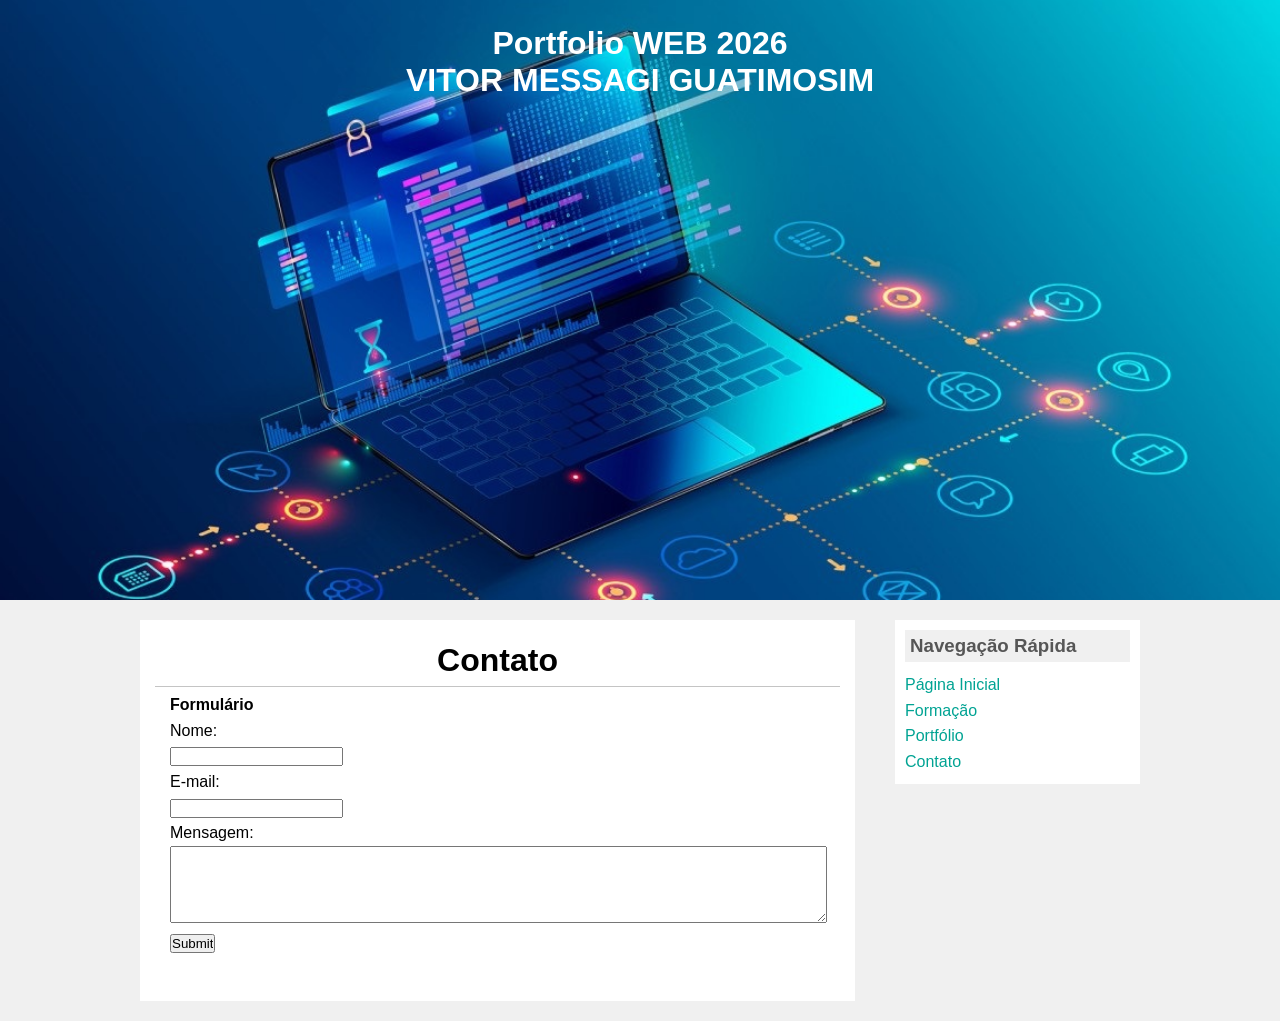
==== contato.html @ b5c3685c "Criação das páginas e inserção de conteúdo inicial Foram realizadas algumas alterações na disposição" ====
<!DOCTYPE html>
<html lang="pt-br">
<head>
    <meta charset="UTF-8">
    <meta name="viewport" content="width=device-width, initial-scale=1.0">
    <title>Portfolio WEB</title>

    <link rel="stylesheet" href="Css/style.css">
</head>
<body>
    <header>
        <div class="header-content">
            <h1>Portfolio WEB 2026</h1>
            <h1>VITOR MESSAGI GUATIMOSIM</h1>
        </div>

    </header>

    <div class="content">
        <div class="content-text">
            <h1>Contato</h1>
            <div>
                <p><b>Formulário</b></p>
                <form>
                    <label for="nome">Nome: </label><br>
                    <input type="text" id="nome" name="nome"><br>
                    
                    <label for="email">E-mail: </label><br>
                    <input type="email" id="email" name="email"><br>
                    
                    <label for="mensagem">Mensagem: </label><br>
                    <textarea type="text" name="mensagem" rows="5" cols="80"></textarea><br>
                    

                    <input type="submit" value="Submit">
                </form>
            </div>
        </div>

        <div class="content-right">
            <div class="nav-rapida">
                <h3>Navegação Rápida</h3>
                <a href="index.html">Página Inicial</a><br>
                <a href="formacao.html">Formação</a><br>
                <a href="portfolio.html">Portfólio</a><br>
                <a href="contato.html">Contato</a><br>
            </div>            
        </div>
    </div>    
</body>
</html>
---- Css/style.css ----
/* LIMPAR FORMATAÇÃO */

*{
    padding: 0;
    margin: 0;
}

/* GENERICOS */

/*
CORES 
PRIMARIA : #6200EE
PRIMARIA-VARIANTE: #3700B3
SECUNDARIA: #03DAC5
TEXTO LINKS: #00A393
*/

body{
    font-size: 16px;
    font-family: 'Trebuchet MS', 'Lucida Sans Unicode', 'Lucida Grande', 'Lucida Sans', Arial, sans-serif;
    background-color: #F0F0F0;
    height: 100%;
}

h3{
    margin-bottom: 10px;
}

/* HEADER */

header{
    background: no-repeat center/100% url("../Images/computação.png");
    width: 100%;
    height: 600px;
}

header .header-content{
    padding: 25px 15px;
    text-align: center;
}

header h1{
    color: white;
}

/* CONTENT */

.content{
    margin: 0 auto;
    width: 1000px;
}

.content-text{
    width: 685px;
    float: left;
    background-color: #FFFFFF;
    text-align: justify;
    padding: 15px;
    line-height: 1.6;
    margin: 20px 0;    
}

.content-text div{
    padding: 5px;
    margin-left: 10px;
    margin-bottom: 25px;
}

.content-text h1{
    text-align: center;
}

.content-text h1{
    border-bottom: 1px solid #C4C4C4;
}

.content-text p{
    text-align: justify;
}

.content-text ul li{
    margin-left: 25px;
    list-style: circle;
}

/* RIGHT SIDE */

.content-right{
    width: 245px;
    float: right;
    margin: 20px 0;    
}

.content-right .nav-rapida{
    padding: 10px;
    margin-bottom: 20px;
    background-color: #FFFFFF;
}

.content-right .nav-rapida a{
    line-height: 1.6;
}

.content-right h3{
    background-color: #F0F0F0;
    color: #565656;
    padding: 5px;
}

/* LINKS */
a{
    color: #00A393;
    text-decoration: none;
}

a:hover{
    text-decoration: underline;
}
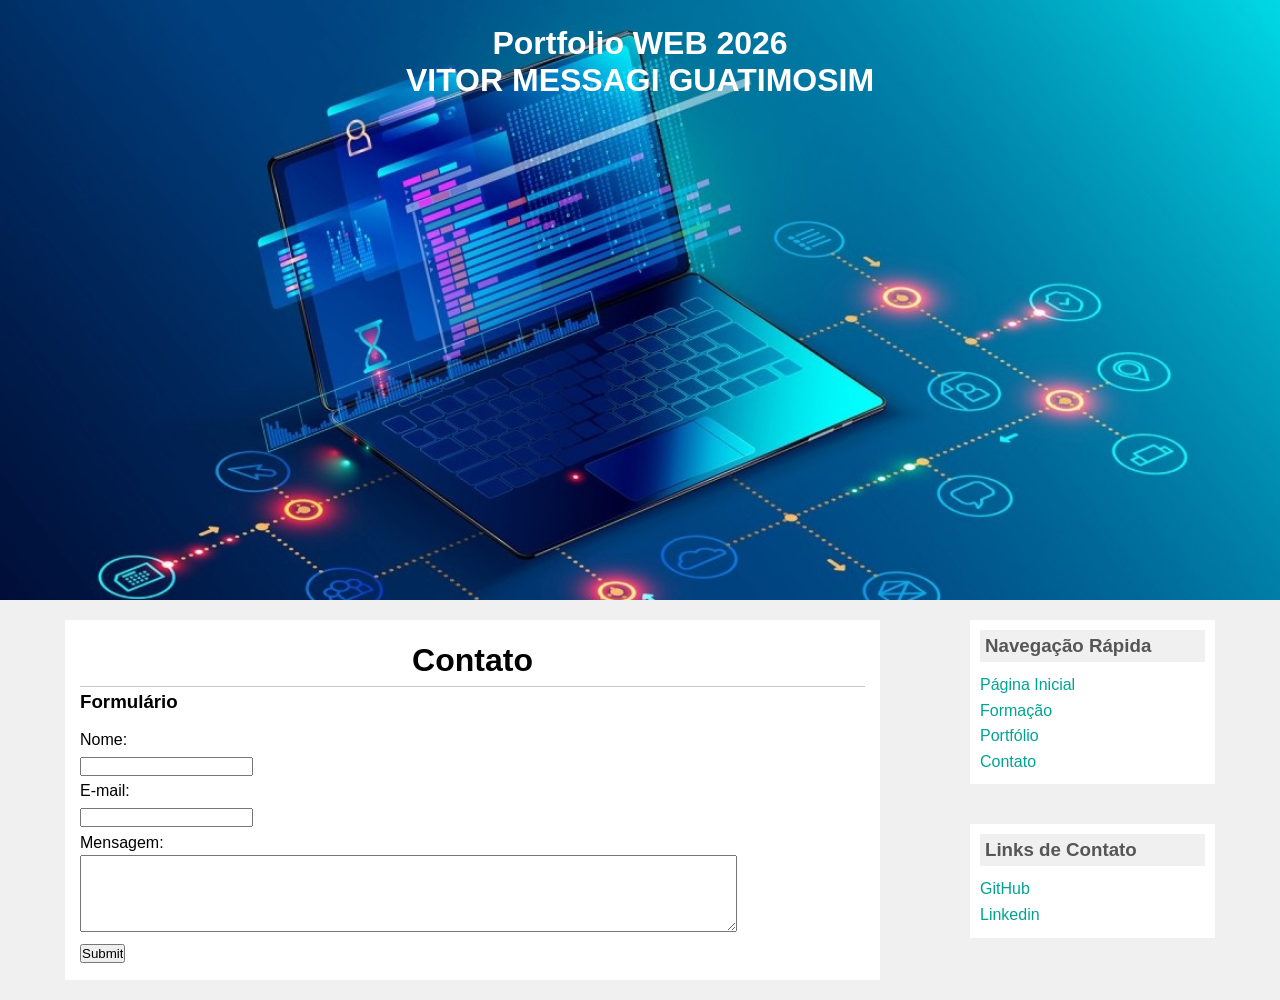
==== commit 4ee911fb: "Complemento da página portfólio Adição de informações na página portfólio e melhorias gerais no site" ====
--- a/contato.html
+++ b/contato.html
@@ -20,7 +20,7 @@
         <div class="content-text">
             <h1>Contato</h1>
             <div>
-                <p><b>Formulário</b></p>
+                <h3>Formulário</h3>
                 <form>
                     <label for="nome">Nome: </label><br>
                     <input type="text" id="nome" name="nome"><br>
@@ -46,6 +46,14 @@
                 <a href="contato.html">Contato</a><br>
             </div>            
         </div>
+
+        <div class="content-right">
+            <div class="nav-rapida">
+                <h3>Links de Contato</h3>
+                <a href="https://github.com/VitorGuatimosim">GitHub</a><br>
+                <a href="https://www.linkedin.com/in/vitor-messagi-guatimosim/">Linkedin</a><br>
+            </div>            
+        </div>
     </div>    
 </body>
 </html>
--- a/Css/style.css
+++ b/Css/style.css
@@ -22,6 +22,11 @@
     height: 100%;
 }
 
+.content-text .img-legenda .legenda{
+    font-size: 13px;
+    text-align: center;
+}
+
 h3{
     margin-bottom: 10px;
 }
@@ -29,7 +34,7 @@
 /* HEADER */
 
 header{
-    background: no-repeat center/100% url("../Images/computação.png");
+    background: no-repeat center/100% url("../Images/header_computação.png");
     width: 100%;
     height: 600px;
 }
@@ -47,11 +52,11 @@
 
 .content{
     margin: 0 auto;
-    width: 1000px;
+    width: 1150px;
 }
 
 .content-text{
-    width: 685px;
+    width: 785px;
     float: left;
     background-color: #FFFFFF;
     text-align: justify;
@@ -60,10 +65,20 @@
     margin: 20px 0;    
 }
 
-.content-text div{
-    padding: 5px;
-    margin-left: 10px;
-    margin-bottom: 25px;
+.content-text img{
+    width: 80%;
+    height: auto;
+    display: block;
+    margin: 0 auto;
+}
+
+.content-text .img-legenda{
+    margin: 25px 0 50px;
+}
+
+.content-text p{
+    margin: 0 5px;
+    text-align: justify;
 }
 
 .content-text h1{
@@ -74,10 +89,10 @@
     border-bottom: 1px solid #C4C4C4;
 }
 
-.content-text p{
-    text-align: justify;
+.content-text h2{
+    text-align: center;
+    margin-bottom: 10px;
 }
-
 .content-text ul li{
     margin-left: 25px;
     list-style: circle;
@@ -88,7 +103,7 @@
 .content-right{
     width: 245px;
     float: right;
-    margin: 20px 0;    
+    margin-top: 20px;    
 }
 
 .content-right .nav-rapida{
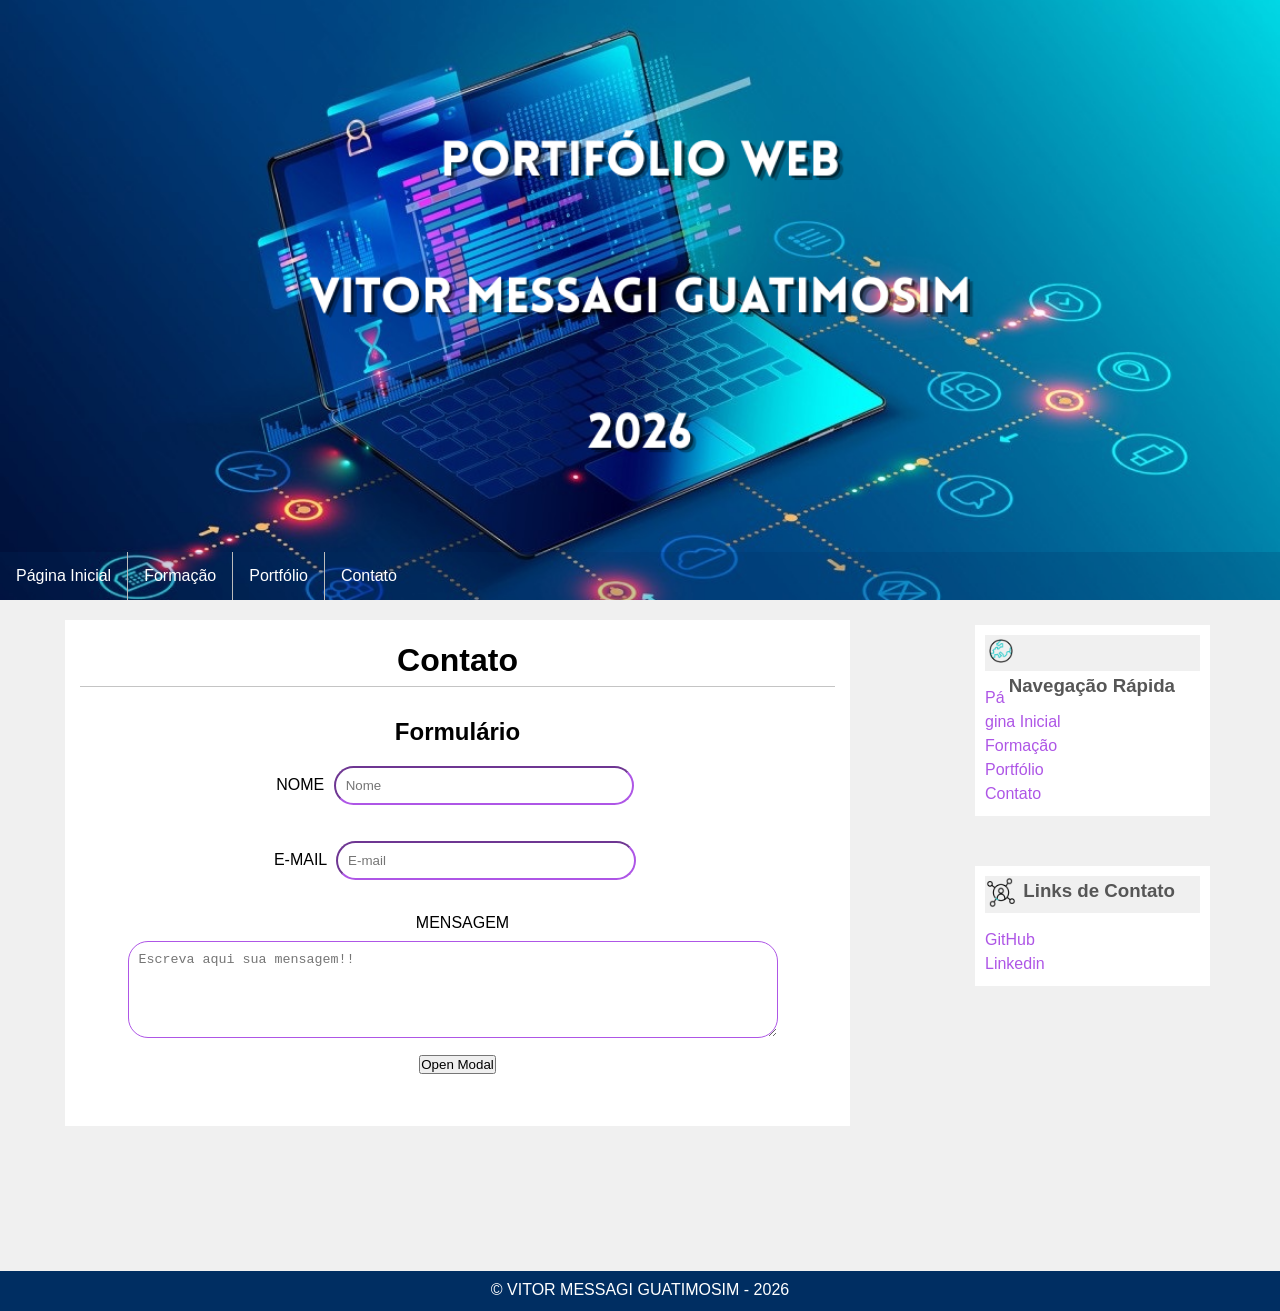
==== commit 0adfa4dc: "Estilização das páginas e inserção de conteúdo Foram adicionados conteúdos nas páginas e estilo dos " ====
--- a/contato.html
+++ b/contato.html
@@ -6,54 +6,108 @@
     <title>Portfolio WEB</title>
 
     <link rel="stylesheet" href="Css/style.css">
+    <script src="Js/script.js"></script>
+
 </head>
 <body>
     <header>
         <div class="header-content">
-            <h1>Portfolio WEB 2026</h1>
-            <h1>VITOR MESSAGI GUATIMOSIM</h1>
+            <div class="navbar">
+                <ul>
+                    <li class="dropdown">
+                        <a href="index.html">Página Inicial</a>
+                        <div class="dropdown-content">
+                            <a href="index.html#sobre-mim-text">Sobre Mim</a>
+                        </div>
+                    </li>
+                    <li class="dropdown">
+                        <a href="formacao.html">Formação</a>
+                        <div class="dropdown-content">
+                            <a href="formacao.html#formacao-text">Formação Acadêmica</a>
+                            <a href="formacao.html#conhecimentos-text">Conhecimentos</a>
+                            <a href="formacao.html#curso-extra-text">Cursos Extras</a>
+                        </div>
+                    </li>
+                    <li class="dropdown">
+                        <a href="portfolio.html">Portfólio</a>
+                        <div class="dropdown-content">
+                            <a href="portfolio.html#web-text">Desenvolvimento WEB</a>
+                            <a href="portfolio.html#arduino-text">Arduino</a>
+                            <a href="portfolio.html#java-text">Desenvolvimento Java</a>
+                            <a href="portfolio.html#python-text">Desenvolvimento Pyhton</a>
+                        </div>
+                    </li>
+                    <li class="dropdown">
+                        <a href="contato.html">Contato</a>
+                        <div class="dropdown-content">
+                            <a href="contato.html#form-text">Mande Mensagem</a>
+                        </div>
+                    </li>
+                </ul>
+            </div>
         </div>
-
     </header>
 
-    <div class="content">
-        <div class="content-text">
-            <h1>Contato</h1>
-            <div>
-                <h3>Formulário</h3>
-                <form>
-                    <label for="nome">Nome: </label><br>
-                    <input type="text" id="nome" name="nome"><br>
-                    
-                    <label for="email">E-mail: </label><br>
-                    <input type="email" id="email" name="email"><br>
-                    
-                    <label for="mensagem">Mensagem: </label><br>
-                    <textarea type="text" name="mensagem" rows="5" cols="80"></textarea><br>
-                    
+    <div class="volta-topo">
+        <a href="#topo" id="botao-volta"><img src="Images/Icons/seta-semfundo.png" title="Voltar ao Topo" id="volta-img"></a>
+    </div>
 
-                    <input type="submit" value="Submit">
-                </form>
+    <div class="page-wrapper">
+        <div class="content">
+            <div class="content-text">
+                <h1>Contato</h1>
+                <div>
+                    <br><h2 id="form-text">Formulário</h2>
+                    <form>
+                        <label for="nome">NOME
+                            <input type="text" id="nome" name="nome" placeholder="Nome" REQUIRED>
+                        </label><br><br>                        
+                        
+                        <label for="email">E-MAIL
+                            <input type="email" id="email" name="email" placeholder="E-mail" REQUIRED>
+                        </label><br><br>                        
+                        
+                        <label for="mensagem">MENSAGEM
+                            <textarea type="text" id="mensagem" name="mensagem" rows="5" cols="80" placeholder="Escreva aqui sua mensagem!!" REQUIRED></textarea>
+                        </label>                        
+                        <br>                                               
+
+                        <!-- <input type="submit" value="ENVIAR"> -->
+                        <button id="myBtn" onclick="enviarMensagem()">Open Modal</button>
+                    </form>
+
+                    <div id="myModal" class="modal">
+                        <div class="modal-content">
+                            <span class="close" onclick="fecharModal()">&times;</span>
+                            <p>Some text in the Modal..</p>
+                        </div>
+                    </div>
+                </div>
+            </div>
+
+            <div class="content-right">
+                <div class="nav-rapida">
+                    <div><img src="Images/Icons/icon-navegacao.gif" class="icon-social"><h3>Navegação Rápida</h3></div>
+                    <a href="index.html">Página Inicial</a><br>
+                    <a href="formacao.html">Formação</a><br>
+                    <a href="portfolio.html">Portfólio</a><br>
+                    <a href="contato.html">Contato</a><br>
+                </div>            
+            </div>
+
+            <div class="content-right">
+                <div class="nav-rapida">
+                    <div><img src="Images/Icons/social-media.gif" class="icon-social"><h3>Links de Contato</h3></div>
+                    <a href="https://github.com/VitorGuatimosim">GitHub</a><br>
+                    <a href="https://www.linkedin.com/in/vitor-messagi-guatimosim/">Linkedin</a><br>
+                </div>            
             </div>
         </div>
+    </div>
 
-        <div class="content-right">
-            <div class="nav-rapida">
-                <h3>Navegação Rápida</h3>
-                <a href="index.html">Página Inicial</a><br>
-                <a href="formacao.html">Formação</a><br>
-                <a href="portfolio.html">Portfólio</a><br>
-                <a href="contato.html">Contato</a><br>
-            </div>            
-        </div>
+    <footer>
+        <p>&copy; VITOR MESSAGI GUATIMOSIM - 2026</p>
+    </footer>
 
-        <div class="content-right">
-            <div class="nav-rapida">
-                <h3>Links de Contato</h3>
-                <a href="https://github.com/VitorGuatimosim">GitHub</a><br>
-                <a href="https://www.linkedin.com/in/vitor-messagi-guatimosim/">Linkedin</a><br>
-            </div>            
-        </div>
-    </div>    
 </body>
 </html>
--- a/Css/style.css
+++ b/Css/style.css
@@ -2,7 +2,9 @@
 
 *{
     padding: 0;
-    margin: 0;
+    margin: 0;    
+    box-sizing: border-box;    
+    word-wrap: break-word;
 }
 
 /* GENERICOS */
@@ -13,13 +15,17 @@
 PRIMARIA-VARIANTE: #3700B3
 SECUNDARIA: #03DAC5
 TEXTO LINKS: #00A393
+
+NOVO
+BACKGROUND-COLOR FOOTER: #002E62
+NAVBAR COLOR: #AE56E6
+TEXTO LINKS: #AE56E6
 */
 
-body{
+html, body{
     font-size: 16px;
     font-family: 'Trebuchet MS', 'Lucida Sans Unicode', 'Lucida Grande', 'Lucida Sans', Arial, sans-serif;
     background-color: #F0F0F0;
-    height: 100%;
 }
 
 .content-text .img-legenda .legenda{
@@ -34,25 +40,100 @@
 /* HEADER */
 
 header{
-    background: no-repeat center/100% url("../Images/header_computação.png");
+    background: no-repeat center/100% url("../Images/header-computação.png");
     width: 100%;
     height: 600px;
-}
-
-header .header-content{
-    padding: 25px 15px;
-    text-align: center;
-}
-
-header h1{
+    position: relative;
+    top: 0px;
+}
+
+header .header-content .header-titulo{
+    position: absolute;
+    top: 150px;
+    left: 28%;
+}
+
+header .header-content h1{
+    text-align: center;    
+    font-size: 60px;
     color: white;
 }
 
+/* HEADER MENU */
+
+.navbar{
+    position: absolute;    
+    background-color: rgba(0,46,98,0.2);
+    width: 100%;
+    bottom: 0;
+}
+
+.navbar ul{
+    list-style-type: none;
+}
+
+.navbar ul li{
+    float: left;
+    border-right: 1px solid #BBBBBB;
+}
+
+.navbar ul li:last-child{
+    border-right: none;
+}
+
+.navbar ul li a{
+    display: block;
+    color: white;
+    text-align: center;
+    padding: 15px 16px;
+    text-decoration: none;
+}
+
+.navbar ul li a:active{
+    background-color: #803fa8;
+}
+
+.navbar a:hover, .dropdown:hover{
+    background-color: #AE56E6;
+}
+
+.dropdown-content {
+    display: none;
+    position: absolute;
+    background-color: #FFFFFF;
+    min-width: 160px;
+    box-shadow: 0px 8px 16px 0px rgba(0,0,0,0.2);
+    z-index: 1;
+}
+
+.navbar ul li .dropdown-content a{
+    float: none;
+    color: black;
+    text-decoration: none;
+    display: block;
+    text-align: left;
+    border: 1px solid black;
+}
+
+.navbar ul li .dropdown-content a:hover{    
+    background-color: #AE56E6;
+    color: #FFFFFF;
+}
+
+.dropdown:hover .dropdown-content{
+    display: block;
+}
+
 /* CONTENT */
+
+.page-wrapper{
+    margin-bottom: 125px;
+}
 
 .content{
     margin: 0 auto;
-    width: 1150px;
+    width: 1150px; 
+    overflow: auto;
 }
 
 .content-text{
@@ -62,6 +143,7 @@
     text-align: justify;
     padding: 15px;
     line-height: 1.6;
+    padding-bottom:50px;
     margin: 20px 0;    
 }
 
@@ -70,6 +152,7 @@
     height: auto;
     display: block;
     margin: 0 auto;
+    border-radius: 20px;
 }
 
 .content-text .img-legenda{
@@ -113,21 +196,161 @@
 }
 
 .content-right .nav-rapida a{
-    line-height: 1.6;
-}
-
-.content-right h3{
+    line-height: 1.5;
+}
+
+.content-right{
     background-color: #F0F0F0;
     color: #565656;
     padding: 5px;
 }
 
+.content-right h3{
+    margin-top: 4px;
+    margin-right: 25px;
+    float: right;
+}
+
+.content-right div{
+    background-color: #F0F0F0;
+    margin-bottom: 15px;
+}
+
+.content-right .icon-social{
+    width: 15%;
+    height: auto;
+}
+
+/* FORM */
+
+.content-text form{
+    text-align: center;
+}
+
+.content-text form label{
+    padding: 10px;
+}
+
+.content-text form input, .content-text form textarea{
+    margin: 5px;
+    padding: 10px;
+    width: 300px;
+    border-radius: 20px;
+    border-color: #AE56E6;
+}
+
+.content-text form input:focus, .content-text form textarea:focus{
+    border-width: 3px;
+    background-color: #F0F0F0;
+    outline: none;
+} 
+
+.content-text form textarea{
+    width: 650px;
+    height: auto;
+}
+
+.content-text form input[type=submit]{
+    margin-top: 35px;
+    padding: 10px 25px;
+    background-color: #AE56E6;
+    color: #FFFFFF;
+    font-size: 15px;
+    font-weight: bold;
+    cursor: pointer;
+    border-color: black;
+    border-width: 2px;
+}
+
+.content-text form input[type=submit]:hover{
+    background-color: #803fa8;
+}
+
 /* LINKS */
 a{
-    color: #00A393;
+    color: #AE56E6;
     text-decoration: none;
 }
 
 a:hover{
     text-decoration: underline;
+}
+
+.volta-topo{
+    position: fixed;
+    right: 1%;
+    bottom: 100px;
+}
+
+#botao-volta{
+    visibility: hidden;
+    opacity: 0;
+    transition: opacity 0.3s;
+}
+
+#volta-img{
+    width: 100%;
+    height: 100%;
+    max-width: 60px;
+    border: none;
+    max-height: 60px;
+}
+
+#volta-img:hover{
+    transform: scale(1.5,1.5);
+}
+
+/* MODAL */
+
+.modal {
+  display: none; /* Hidden by default */
+  position: fixed; /* Stay in place */
+  z-index: 1; /* Sit on top */
+  left: 0;
+  top: 0;
+  width: 100%; /* Full width */
+  height: 100%; /* Full height */
+  overflow: auto; /* Enable scroll if needed */
+  background-color: rgb(0,0,0); /* Fallback color */
+  background-color: rgba(0,0,0,0.4); /* Black w/ opacity */
+}
+
+/* Modal Content/Box */
+.content .content-text div .modal-content {
+  background-color: #fefefe;
+  margin: 15% auto; /* 15% from the top and centered */
+  padding: 20px;
+  border: 1px solid #888;
+  width: 80%; /* Could be more or less, depending on screen size */
+}
+
+/* The Close Button */
+.close {
+  color: #aaa;
+  float: right;
+  font-size: 28px;
+  font-weight: bold;
+}
+
+.close:hover,
+.close:focus {
+  color: black;
+  text-decoration: none;
+  cursor: pointer;
+}
+
+
+/* FOOTER */
+
+footer{
+    background-color: #002e62;
+    color: white;
+    width: 100%;
+    height: 40px;
+}
+
+footer p{
+    padding-top: 10px;
+    margin:auto;
+    text-align: center;
 }
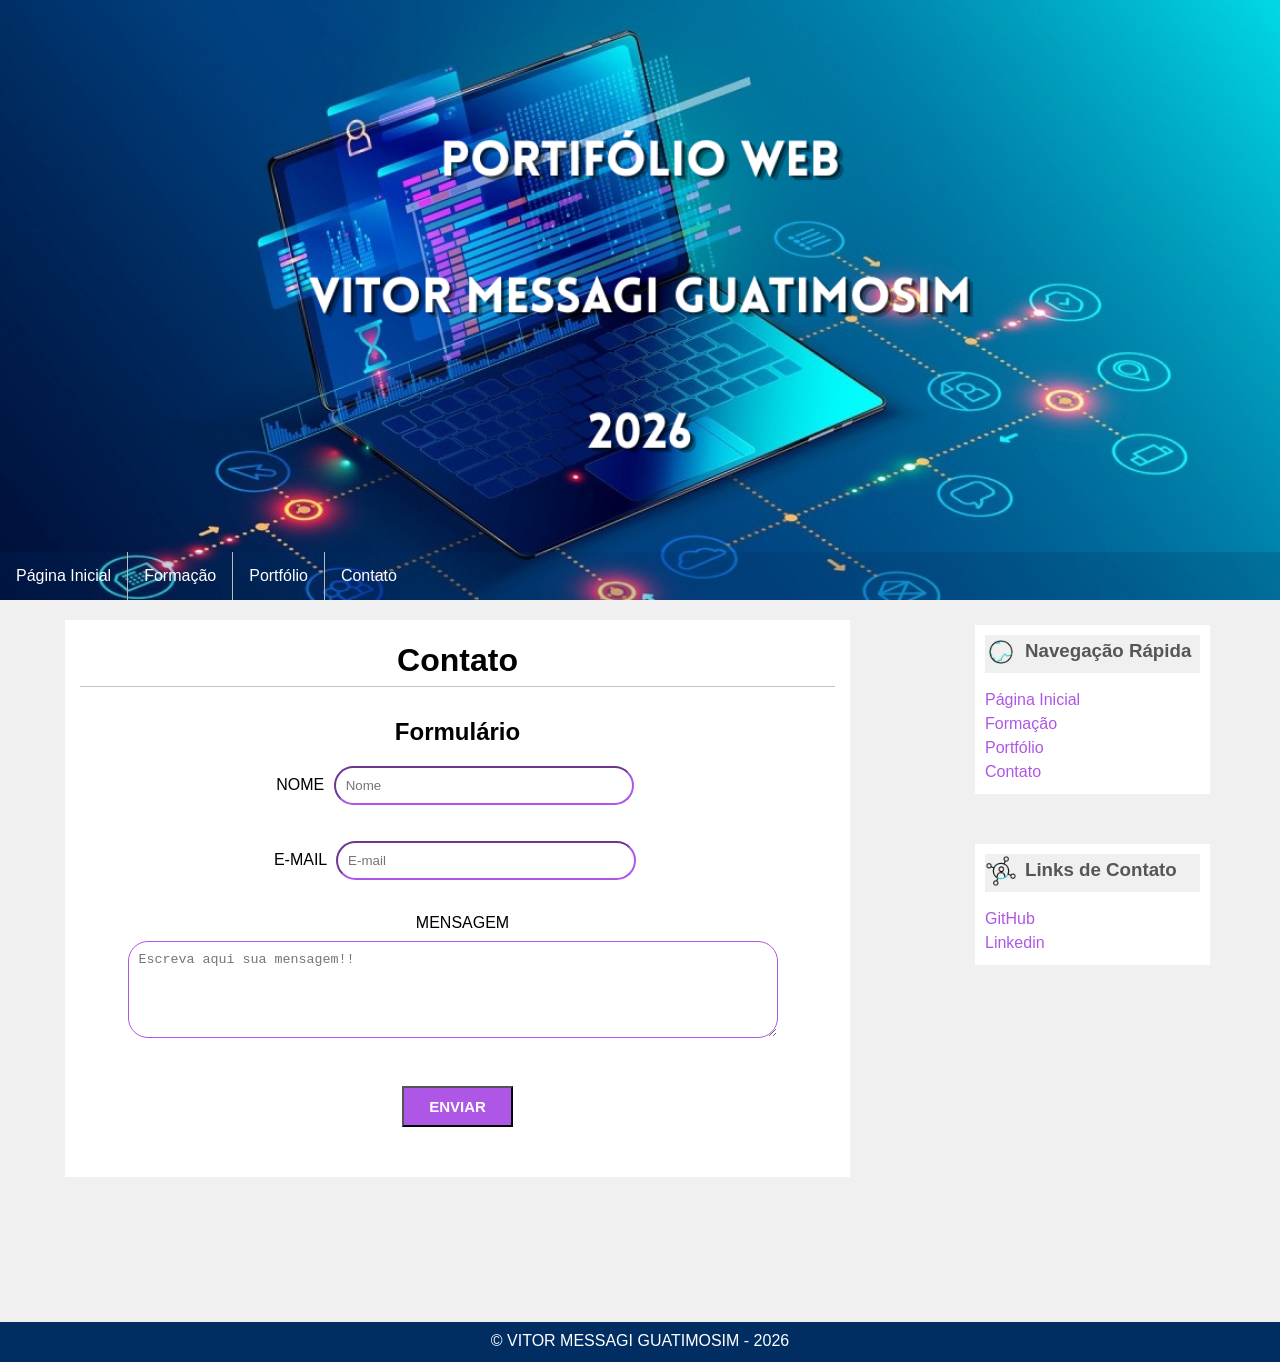
==== commit 61296b74: "Finalização do formulário de contato Finalizado o formulário com adição do modal de resposta e algum" ====
--- a/contato.html
+++ b/contato.html
@@ -40,7 +40,7 @@
                     <li class="dropdown">
                         <a href="contato.html">Contato</a>
                         <div class="dropdown-content">
-                            <a href="contato.html#form-text">Mande Mensagem</a>
+                            <a href="contato.html#form-text">Entre em Contato</a>
                         </div>
                     </li>
                 </ul>
@@ -52,13 +52,13 @@
         <a href="#topo" id="botao-volta"><img src="Images/Icons/seta-semfundo.png" title="Voltar ao Topo" id="volta-img"></a>
     </div>
 
-    <div class="page-wrapper">
+    <div id="teste" class="page-wrapper">
         <div class="content">
             <div class="content-text">
                 <h1>Contato</h1>
                 <div>
                     <br><h2 id="form-text">Formulário</h2>
-                    <form>
+                    <form action="#" method="POST" onsubmit="enviarMensagem(); return false">
                         <label for="nome">NOME
                             <input type="text" id="nome" name="nome" placeholder="Nome" REQUIRED>
                         </label><br><br>                        
@@ -72,14 +72,18 @@
                         </label>                        
                         <br>                                               
 
-                        <!-- <input type="submit" value="ENVIAR"> -->
-                        <button id="myBtn" onclick="enviarMensagem()">Open Modal</button>
+                        <button title="Enviar">ENVIAR</button>
                     </form>
 
-                    <div id="myModal" class="modal">
+                    <div id="modal-form" class="modal">
                         <div class="modal-content">
-                            <span class="close" onclick="fecharModal()">&times;</span>
-                            <p>Some text in the Modal..</p>
+                            <div class="modal-header">
+                                <span class="close" onclick="fecharModal()" title="Fechar">&times;</span>
+                                <h2>MENSAGEM ENVIADA</h2>
+                            </div>
+                            <div class="modal-body">
+                                <p>Sua mensagem foi enviada com sucesso!!!!</p>
+                            </div>
                         </div>
                     </div>
                 </div>
--- a/Css/style.css
+++ b/Css/style.css
@@ -207,18 +207,20 @@
 
 .content-right h3{
     margin-top: 4px;
-    margin-right: 25px;
-    float: right;
+    margin-left: 40px;
 }
 
 .content-right div{
     background-color: #F0F0F0;
     margin-bottom: 15px;
+    padding: 1px 0;
+    width: auto;
 }
 
 .content-right .icon-social{
     width: 15%;
     height: auto;
+    float: left;
 }
 
 /* FORM */
@@ -250,7 +252,7 @@
     height: auto;
 }
 
-.content-text form input[type=submit]{
+.content-text form button{
     margin-top: 35px;
     padding: 10px 25px;
     background-color: #AE56E6;
@@ -302,44 +304,65 @@
 
 /* MODAL */
 
-.modal {
-  display: none; /* Hidden by default */
-  position: fixed; /* Stay in place */
-  z-index: 1; /* Sit on top */
-  left: 0;
-  top: 0;
-  width: 100%; /* Full width */
-  height: 100%; /* Full height */
-  overflow: auto; /* Enable scroll if needed */
-  background-color: rgb(0,0,0); /* Fallback color */
-  background-color: rgba(0,0,0,0.4); /* Black w/ opacity */
-}
-
-/* Modal Content/Box */
-.content .content-text div .modal-content {
-  background-color: #fefefe;
-  margin: 15% auto; /* 15% from the top and centered */
-  padding: 20px;
-  border: 1px solid #888;
-  width: 80%; /* Could be more or less, depending on screen size */
-}
-
-/* The Close Button */
+.modal{
+    display: none;
+    position: fixed;
+    z-index: 1;
+    left: 0;
+    top: 0;
+    overflow: auto;
+    width: 100%;
+    height: 100%;
+    animation-name: animatetop;
+    animation-duration: 0.4s
+}
+
+/* ANIMAÇÃO */
+@keyframes animatetop {
+    from {top: -300px; opacity: 0}
+    to {top: 0; opacity: 1}
+}
+
+.modal-content {
+    background-color: #fefefe;
+    margin: 20% 29%;
+    border: 1px solid #888;
+    border-radius: 20px;
+    width: 40%;
+}
+
+.modal-header {
+    padding: 2px 16x;
+    border-radius: 20px;
+    border-bottom-left-radius: 0;
+    border-bottom-right-radius: 0;
+    background-color: #AE56E6;
+    color: white;
+}
+
+.modal-header h2{
+    padding: 0;
+    margin: 0;
+}
+
+.modal-content .modal-body{
+    padding: 16px 15px;
+}
+
 .close {
   color: #aaa;
   float: right;
   font-size: 28px;
   font-weight: bold;
-}
-
-.close:hover,
-.close:focus {
+  margin: 0px 5px;
+}
+
+.close:hover, .close:focus {
   color: black;
   text-decoration: none;
   cursor: pointer;
 }
 
-
 /* FOOTER */
 
 footer{
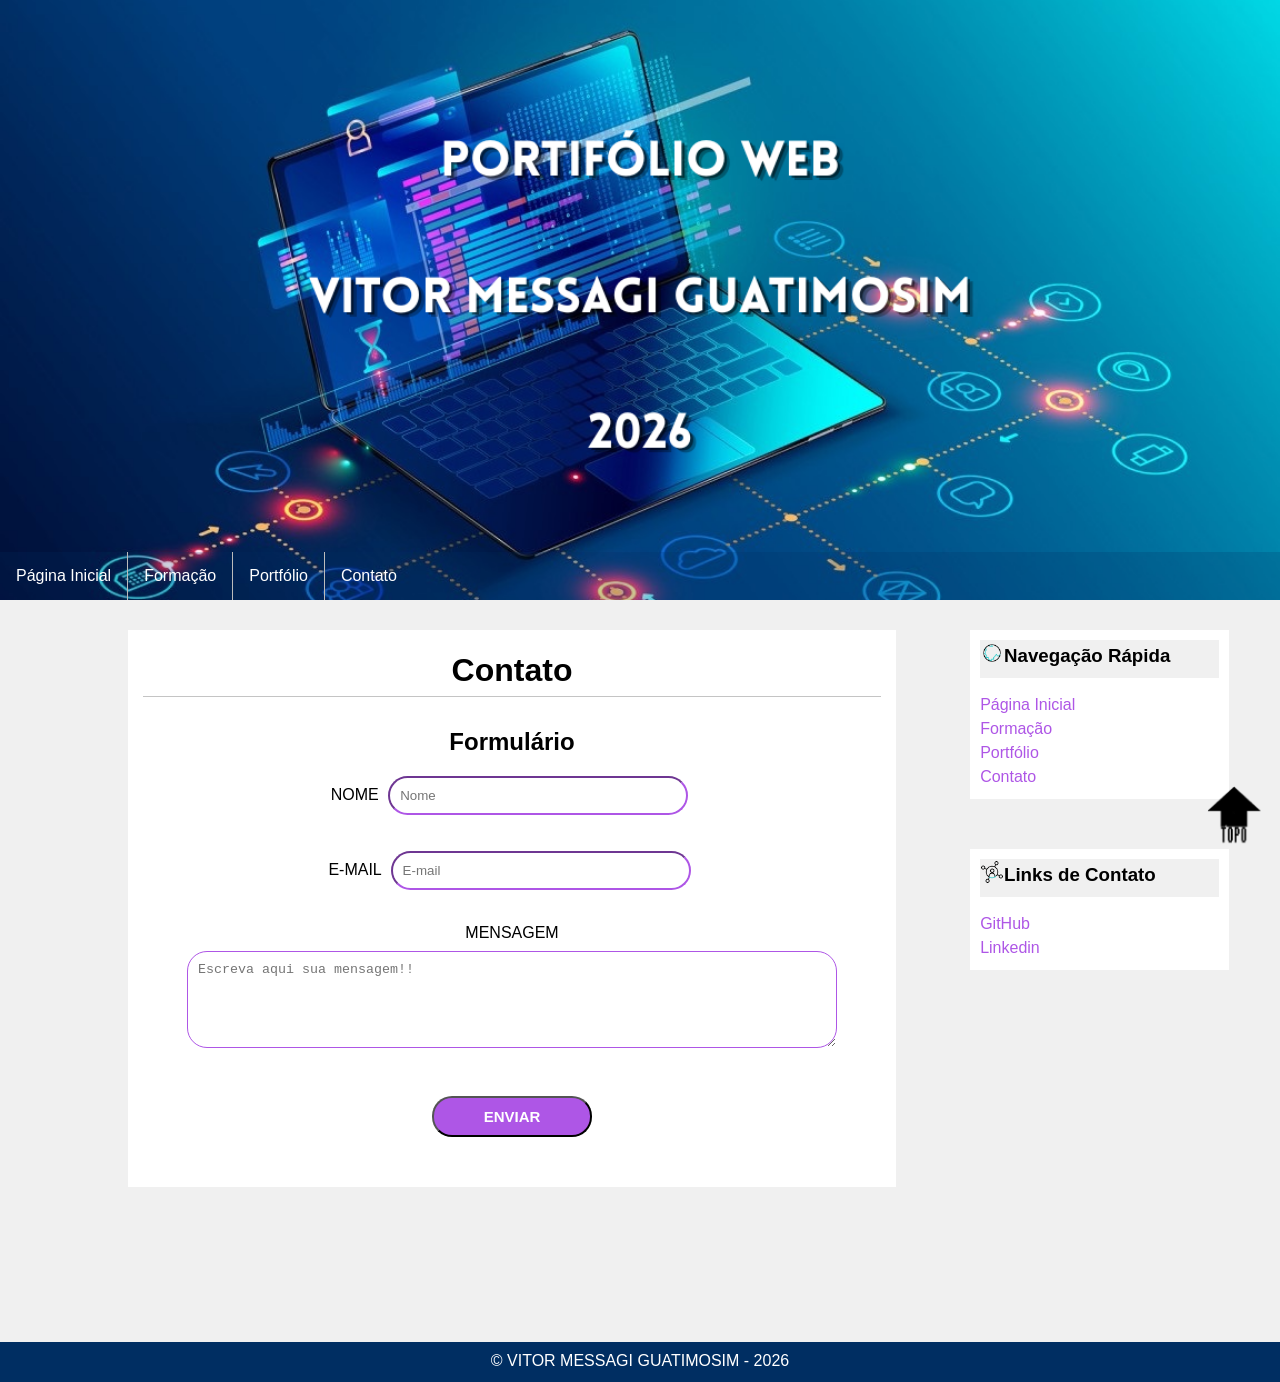
==== commit 5b58b391: "Adição da responsividade e melhorias no design Foi aplicada a responsividade e realizado ajustes fin" ====
--- a/contato.html
+++ b/contato.html
@@ -9,7 +9,7 @@
     <script src="Js/script.js"></script>
 
 </head>
-<body>
+<body id="topo" onscroll="desceu()">
     <header>
         <div class="header-content">
             <div class="navbar">
@@ -65,11 +65,11 @@
                         
                         <label for="email">E-MAIL
                             <input type="email" id="email" name="email" placeholder="E-mail" REQUIRED>
-                        </label><br><br>                        
-                        
-                        <label for="mensagem">MENSAGEM
+                        </label><br><br>
+
+                        <label for="mensagem">MENSAGEM</label> <br>
                             <textarea type="text" id="mensagem" name="mensagem" rows="5" cols="80" placeholder="Escreva aqui sua mensagem!!" REQUIRED></textarea>
-                        </label>                        
+                                               
                         <br>                                               
 
                         <button title="Enviar">ENVIAR</button>
@@ -78,11 +78,11 @@
                     <div id="modal-form" class="modal">
                         <div class="modal-content">
                             <div class="modal-header">
-                                <span class="close" onclick="fecharModal()" title="Fechar">&times;</span>
+                                <span class="btn-fechar" onclick="fecharModal()" title="Fechar">&times;</span>
                                 <h2>MENSAGEM ENVIADA</h2>
                             </div>
                             <div class="modal-body">
-                                <p>Sua mensagem foi enviada com sucesso!!!!</p>
+                                <p>Sua mensagem foi enviada com sucesso!</p>
                             </div>
                         </div>
                     </div>
@@ -91,19 +91,17 @@
 
             <div class="content-right">
                 <div class="nav-rapida">
-                    <div><img src="Images/Icons/icon-navegacao.gif" class="icon-social"><h3>Navegação Rápida</h3></div>
+                    <div class="titulo-nav"><img src="Images/Icons/icon-navegacao.gif" class="icon-social"><h3>Navegação Rápida</h3></div>
                     <a href="index.html">Página Inicial</a><br>
                     <a href="formacao.html">Formação</a><br>
                     <a href="portfolio.html">Portfólio</a><br>
                     <a href="contato.html">Contato</a><br>
                 </div>            
-            </div>
 
-            <div class="content-right">
                 <div class="nav-rapida">
-                    <div><img src="Images/Icons/social-media.gif" class="icon-social"><h3>Links de Contato</h3></div>
-                    <a href="https://github.com/VitorGuatimosim">GitHub</a><br>
-                    <a href="https://www.linkedin.com/in/vitor-messagi-guatimosim/">Linkedin</a><br>
+                    <div class="titulo-nav"><img src="Images/Icons/social-media.gif" class="icon-social"><h3>Links de Contato</h3></div>
+                    <a href="https://github.com/VitorGuatimosim" target="_blank">GitHub</a><br>
+                    <a href="https://www.linkedin.com/in/vitor-messagi-guatimosim/" target="_blank">Linkedin</a><br>
                 </div>            
             </div>
         </div>
--- a/Css/style.css
+++ b/Css/style.css
@@ -9,30 +9,12 @@
 
 /* GENERICOS */
 
-/*
-CORES 
-PRIMARIA : #6200EE
-PRIMARIA-VARIANTE: #3700B3
-SECUNDARIA: #03DAC5
-TEXTO LINKS: #00A393
-
-NOVO
-BACKGROUND-COLOR FOOTER: #002E62
-NAVBAR COLOR: #AE56E6
-TEXTO LINKS: #AE56E6
-*/
-
 html, body{
     font-size: 16px;
     font-family: 'Trebuchet MS', 'Lucida Sans Unicode', 'Lucida Grande', 'Lucida Sans', Arial, sans-serif;
     background-color: #F0F0F0;
 }
 
-.content-text .img-legenda .legenda{
-    font-size: 13px;
-    text-align: center;
-}
-
 h3{
     margin-bottom: 10px;
 }
@@ -41,6 +23,7 @@
 
 header{
     background: no-repeat center/100% url("../Images/header-computação.png");
+    background-size: cover;
     width: 100%;
     height: 600px;
     position: relative;
@@ -132,19 +115,20 @@
 
 .content{
     margin: 0 auto;
-    width: 1150px; 
+    width: 100%; 
     overflow: auto;
 }
 
 .content-text{
-    width: 785px;
+    width: 60%;
     float: left;
     background-color: #FFFFFF;
     text-align: justify;
     padding: 15px;
     line-height: 1.6;
     padding-bottom:50px;
-    margin: 20px 0;    
+    margin: 30px 3.6%;
+    margin-left: 10%;
 }
 
 .content-text img{
@@ -159,6 +143,11 @@
     margin: 25px 0 50px;
 }
 
+.content-text .img-legenda .legenda{
+    font-size: 13px;
+    text-align: center;
+}
+
 .content-text p{
     margin: 0 5px;
     text-align: justify;
@@ -166,9 +155,6 @@
 
 .content-text h1{
     text-align: center;
-}
-
-.content-text h1{
     border-bottom: 1px solid #C4C4C4;
 }
 
@@ -184,14 +170,16 @@
 /* RIGHT SIDE */
 
 .content-right{
-    width: 245px;
+    width: 21%;
     float: right;
-    margin-top: 20px;    
+    margin-top: 25px;
+    margin-right: 3.6%;
+    padding: 5px;   
 }
 
 .content-right .nav-rapida{
     padding: 10px;
-    margin-bottom: 20px;
+    margin-bottom: 50px;
     background-color: #FFFFFF;
 }
 
@@ -199,28 +187,25 @@
     line-height: 1.5;
 }
 
-.content-right{
-    background-color: #F0F0F0;
-    color: #565656;
-    padding: 5px;
-}
-
-.content-right h3{
+.content-right .nav-rapida .titulo-nav h3{
     margin-top: 4px;
-    margin-left: 40px;
-}
-
-.content-right div{
+}
+
+.content-right .nav-rapida .titulo-nav{
     background-color: #F0F0F0;
     margin-bottom: 15px;
     padding: 1px 0;
-    width: auto;
-}
-
-.content-right .icon-social{
-    width: 15%;
+}
+
+.content-right .nav-rapida .titulo-nav .icon-social{
+    width: 10%;
     height: auto;
     float: left;
+}
+
+.content-right .nav-rapida .titulo-nav img{
+    width: 100%;
+    height: auto;
 }
 
 /* FORM */
@@ -236,7 +221,8 @@
 .content-text form input, .content-text form textarea{
     margin: 5px;
     padding: 10px;
-    width: 300px;
+    width: 100%;
+    max-width: 300px;
     border-radius: 20px;
     border-color: #AE56E6;
 }
@@ -248,13 +234,14 @@
 } 
 
 .content-text form textarea{
-    width: 650px;
+    max-width: 650px;
+    width: 100%;
     height: auto;
 }
 
 .content-text form button{
     margin-top: 35px;
-    padding: 10px 25px;
+    padding: 10px 50px;
     background-color: #AE56E6;
     color: #FFFFFF;
     font-size: 15px;
@@ -262,9 +249,10 @@
     cursor: pointer;
     border-color: black;
     border-width: 2px;
-}
-
-.content-text form input[type=submit]:hover{
+    border-radius: 20px;
+}
+
+.content-text form button:hover{
     background-color: #803fa8;
 }
 
@@ -281,7 +269,7 @@
 .volta-topo{
     position: fixed;
     right: 1%;
-    bottom: 100px;
+    bottom: 50px;
 }
 
 #botao-volta{
@@ -313,14 +301,11 @@
     overflow: auto;
     width: 100%;
     height: 100%;
-    animation-name: animatetop;
-    animation-duration: 0.4s
-}
-
-/* ANIMAÇÃO */
-@keyframes animatetop {
-    from {top: -300px; opacity: 0}
-    to {top: 0; opacity: 1}
+    animation-name: ani-descida;
+    animation-duration: 0.4s;
+    animation-name: ani-fundo;
+    animation-duration: 0.2s;
+    background-color: rgba(0,0,0,0.5);
 }
 
 .modal-content {
@@ -349,7 +334,7 @@
     padding: 16px 15px;
 }
 
-.close {
+.btn-fechar {
   color: #aaa;
   float: right;
   font-size: 28px;
@@ -357,12 +342,25 @@
   margin: 0px 5px;
 }
 
-.close:hover, .close:focus {
+.btn-fechar:hover, .btn-fechar:focus {
   color: black;
   text-decoration: none;
   cursor: pointer;
 }
 
+/* ANIMAÇÃO */
+
+/* Animação do Modal aparecendo na tela ao enviar a mensagem*/
+@keyframes ani-descida {
+    from {top: -300px; opacity: 0}
+    to {top: 0; opacity: 1}
+}
+/* Animação do fundo da tela escurecendo focando apenas no modal*/
+@keyframes ani-fundo{
+    from{background-color: rgba(0,0,0,0);}
+    to{background-color: rgba(0,0,0,0.5);}
+}
+
 /* FOOTER */
 
 footer{
@@ -376,4 +374,21 @@
     padding-top: 10px;
     margin:auto;
     text-align: center;
+}
+
+/* AJUSTE PARA TELAS MENORES*/
+
+@media screen and (max-width: 800px){
+    .content-right .nav-rapida .titulo-nav .icon-social{
+        width: 20%;
+    }
+    
+    .content-right .nav-rapida .titulo-nav h3{
+        font-size: 12pt;
+    }
+
+    .content-right .nav-rapida a{
+        font-size: 10pt;
+    }
+
 }
